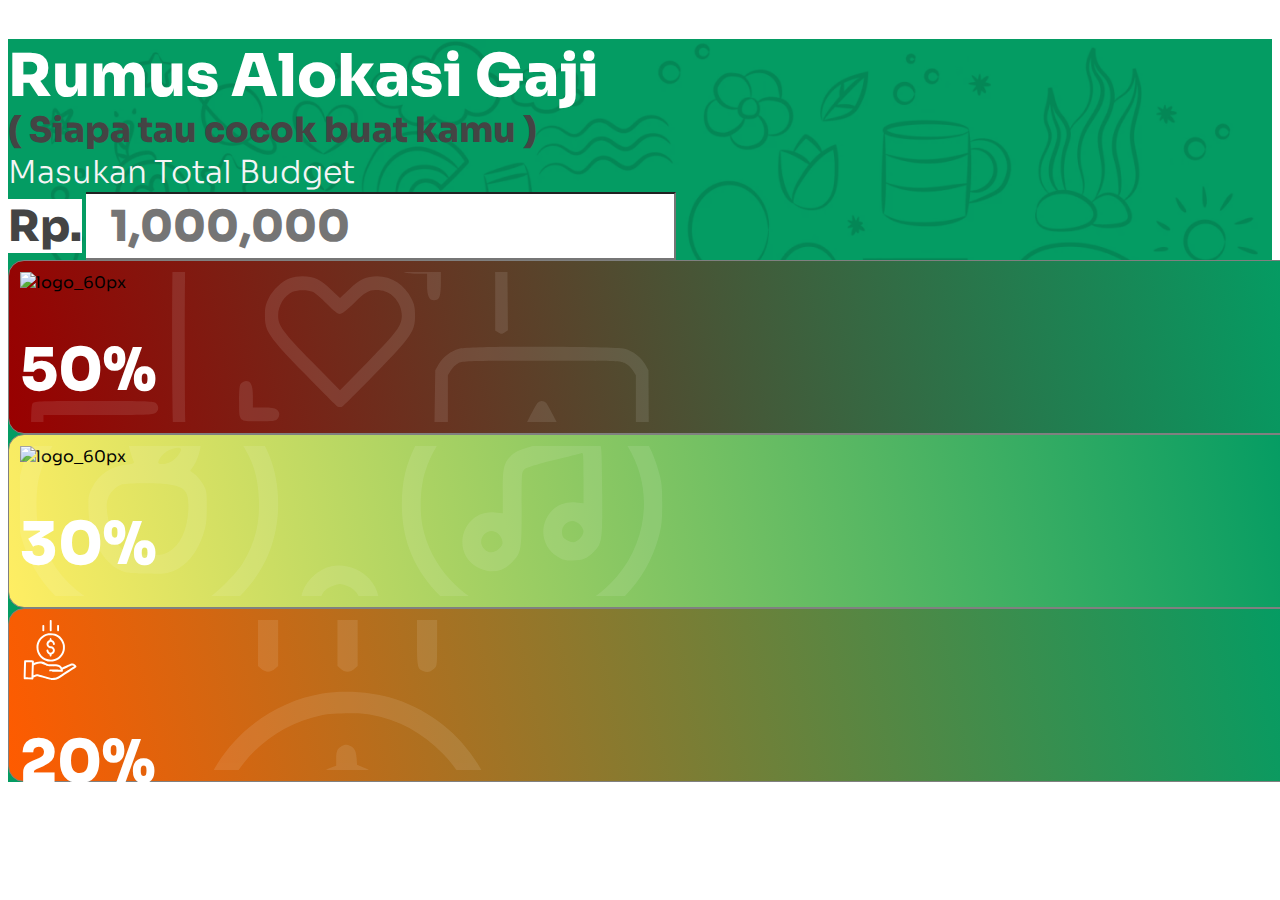
==== 1-finansial-freedom/index.html @ 9685508c "add web finansial-freedom" ====
<!DOCTYPE html>
<html lang="en">

<head>
    <meta charset="UTF-8">
    <meta http-equiv="X-UA-Compatible"
        content="IE=edge">
    <meta name="viewport"
        content="width=device-width, initial-scale=1.0">
    <title>Finansial Freedom</title>
    <!-- bootstrap 5 -->
    <link href="https://cdn.jsdelivr.net/npm/bootstrap@5.0.2/dist/css/bootstrap.min.css"
        rel="stylesheet"
        integrity="sha384-EVSTQN3/azprG1Anm3QDgpJLIm9Nao0Yz1ztcQTwFspd3yD65VohhpuuCOmLASjC"
        crossorigin="anonymous">
    <!-- favicon -->
    <link rel="apple-touch-icon"
        sizes="180x180"
        href="../favicon/apple-touch-icon.png">
    <link rel="icon"
        type="image/png"
        sizes="32x32"
        href="../favicon/favicon-32x32.png">
    <link rel="icon"
        type="image/png"
        sizes="16x16"
        href="../favicon/favicon-16x16.png">
    <link rel="manifest"
        href="../favicon/site.webmanifest">
    <!-- custom_css -->
    <link rel="stylesheet"
        href="style.css">
    <!-- font-sora-google -->
    <link rel="preconnect"
        href="https://fonts.googleapis.com">
    <link rel="preconnect"
        href="https://fonts.gstatic.com"
        crossorigin>
    <link href="https://fonts.googleapis.com/css2?family=Sora:wght@300;800&display=swap"
        rel="stylesheet">
</head>

<body>
    <section class="vh-100 overflow-auto cstm_bg d-block d-md-flex justify-content-md-center align-items-md-center p-3">
        <div class="container">
            <!-- content 1 -->
            <div class="row d-flex justify-content-center align-items-center mb-5">
                <div class="col-md-6">
                    <h1 class="display_1">
                        Rumus Alokasi Gaji
                    </h1>
                    <span class="display_2 display_2_1">
                        ( Siapa tau cocok buat kamu )
                    </span>
                    <br />
                    <label class="display_2 display_2_2">Masukan Total Budget</label>
                    <div class="input-group mb-3">
                        <span class="input-group-text cstm_text_input"
                            id="basic-addon1">Rp.</span>
                        <input type="tel"
                            class="form-control-lg form-control"
                            placeholder="1,000,000"
                            id="inputValue">
                    </div>
                </div>
            </div>
            <!-- content 2 -->
            <div class="row d-none"
                id="show">
                <div class="col-md-4 my-2">
                    <div class="cstm_card card_color_red d-flex align-items-center shadow-lg">
                        <div class="d-flex align-items-center">
                            <img class="img_60px me-5 d-block d-md-none d-xl-block"
                                src="/img/learning.svg"
                                alt="logo_60px">
                            <div class="d-flex flex-column">
                                <h1 class="display_1">50%</h1>
                                <h6 class="display_2_2"
                                    id="dana_utama"></h6>
                            </div>
                        </div>
                    </div>
                </div>
                <div class="col-md-4 my-2">
                    <div class=" cstm_card card_color_yellow d-flex align-items-center shadow-lg">
                        <div class="d-flex align-items-center">
                            <img class="img_60px me-5 d-block d-md-none d-xl-block"
                                src="/img/lifestyle.svg"
                                alt="logo_60px">
                            <div class="d-flex flex-column">
                                <h1 class="display_1">30%</h1>
                                <h6 class="display_2_2"
                                    id="dana_tabung"></h6>
                            </div>
                        </div>
                    </div>
                </div>
                <div class="col-md-4 my-2">
                    <div class=" cstm_card card_color_orange d-flex align-items-center shadow-lg">
                        <div class="d-flex align-items-center">
                            <img class="img_60px me-5 d-block d-md-none d-xl-block"
                                src="img/save_money.svg"
                                alt="logo_60px">
                            <div class="d-flex flex-column">
                                <h1 class="display_1">20%</h1>
                                <h6 class="display_2_2"
                                    id="dana_darurat"></h6>
                            </div>
                        </div>
                    </div>
                </div>
            </div>
        </div>
    </section>
    <!-- jquery 3.6.0 slim minified-->
    <script src="https://code.jquery.com/jquery-3.6.0.slim.min.js"
        integrity="sha256-u7e5khyithlIdTpu22PHhENmPcRdFiHRjhAuHcs05RI="
        crossorigin="anonymous"></script>
    <script src="script.js"></script>
</body>

</html>
---- 1-finansial-freedom/style.css ----
* {
    font-family: 'Sora', sans-serif;
}

.cstm_bg {
    background: url('img/bg.webp') #049C63;
    background-repeat: repeat;
    background-size: cover;
    background-blend-mode: multiply;
}

.display_1 {
    font-size: calc(2rem + 2.1vw);
    font-weight: 800;
    color: white;
    padding-bottom: -10px;
    margin-bottom: -5px;
}

.display_2 {
    color: #444444;
}

.display_2_1 {
    font-size: calc(.5rem + 2.1vw);
    font-weight: 800;
}

.display_2_2 {
    font-size: calc(.3rem + 2.1vw);
    font-weight: 300;
    color: whitesmoke;
}

.cstm_bg .display-2 {
    font-weight: 100;
}

.input-group .input-group-text {
    font-weight: 900;
    color: #444444;
    background-color: white;
    border: none;
    font-size: calc(1rem + 2.1vw);
    /* font-size: 32px; */
}

.cstm_bg .form-control {
    color: #444444;
    border-left: none;
    height: 2rem;
}

.cstm_bg .form-control-lg {
    color: #444444;
    font-weight: 800;
    font-size: calc(1rem + 2.1vw);
    padding: 1rem 1.5rem;
    /* font-size: 32px; */
}

.cstm_card {
    height: 150px;
    padding: 11px;
    border-radius: 1rem;
    border: 1px solid grey;
}

.card_color_red,
.card_color_yellow,
.card_color_orange {
    height: 150px;
    width: 100%;
    position: relative;
}

.card_color_red {
    background: linear-gradient(78.32deg, #990000 0%, #049C63 99.35%);
}

.card_color_yellow {
    background: linear-gradient(78.32deg, #FFEE63 0%, #049C63 99.35%);
}

.card_color_orange {
    background: linear-gradient(78.32deg, #FF5B00 0%, #049C63 99.35%);
}

.card_color_red::before,
.card_color_yellow::before,
.card_color_orange::before {
    height: 150px;
    width: 100%;
    content: '';
    position: absolute;
    background-repeat: no-repeat;
    background-size: 50%;
}

.card_color_red::before {
    background-image: url('img/bg_learning.svg');
}

.card_color_yellow::before {
    background-image: url('img/bg_lifestyle.svg');
}

.card_color_orange::before {
    background-image: url('img/bg_save_money.svg');
}

.img_60px {
    width: 60px;
    height: 60px;
}
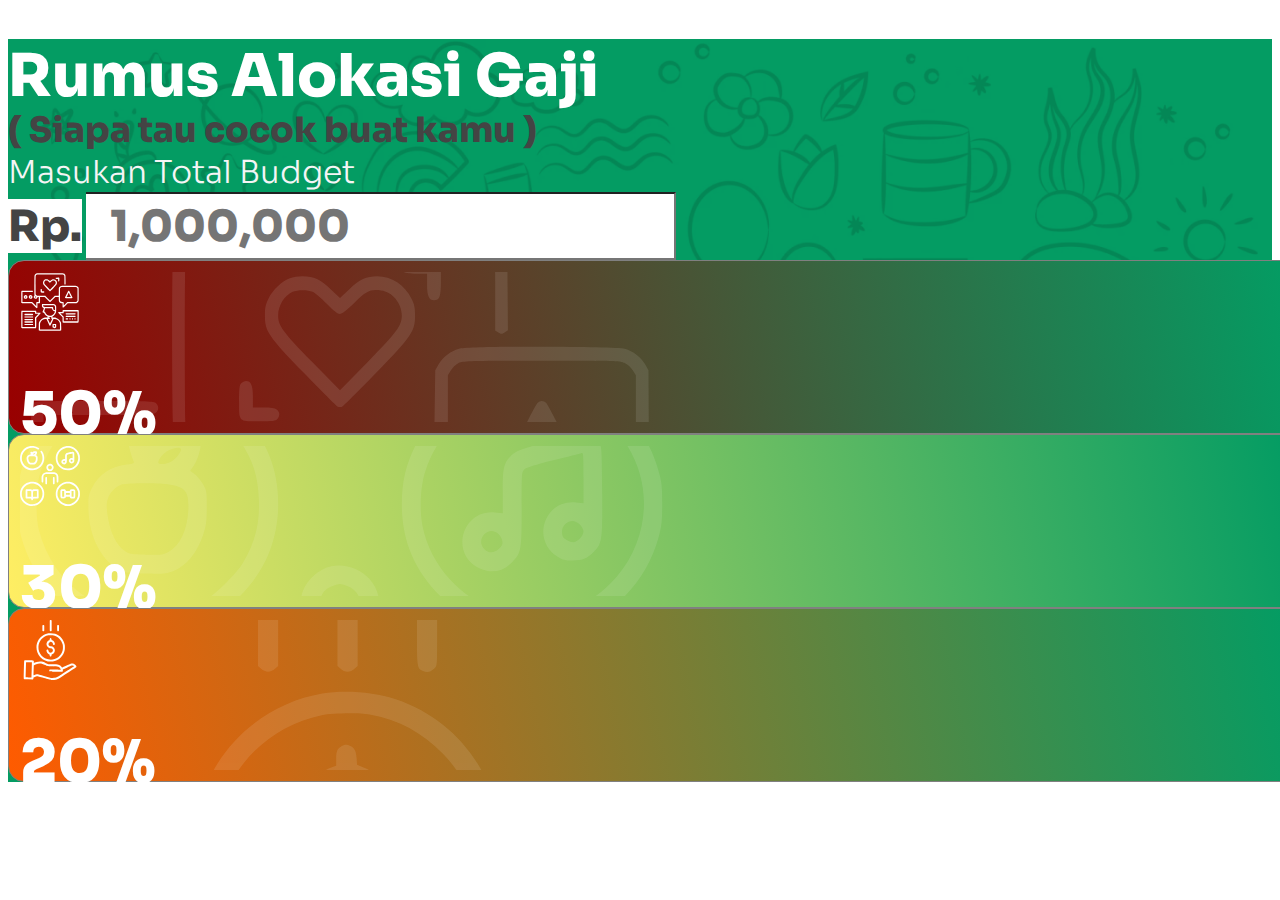
==== commit 14836167: "repair path source img 1-finasial-freedom" ====
--- a/1-finansial-freedom/index.html
+++ b/1-finansial-freedom/index.html
@@ -71,7 +71,7 @@
                     <div class="cstm_card card_color_red d-flex align-items-center shadow-lg">
                         <div class="d-flex align-items-center">
                             <img class="img_60px me-5 d-block d-md-none d-xl-block"
-                                src="/img/learning.svg"
+                                src="./img/learning.svg"
                                 alt="logo_60px">
                             <div class="d-flex flex-column">
                                 <h1 class="display_1">50%</h1>
@@ -85,7 +85,7 @@
                     <div class=" cstm_card card_color_yellow d-flex align-items-center shadow-lg">
                         <div class="d-flex align-items-center">
                             <img class="img_60px me-5 d-block d-md-none d-xl-block"
-                                src="/img/lifestyle.svg"
+                                src="./img/lifestyle.svg"
                                 alt="logo_60px">
                             <div class="d-flex flex-column">
                                 <h1 class="display_1">30%</h1>
@@ -99,7 +99,7 @@
                     <div class=" cstm_card card_color_orange d-flex align-items-center shadow-lg">
                         <div class="d-flex align-items-center">
                             <img class="img_60px me-5 d-block d-md-none d-xl-block"
-                                src="img/save_money.svg"
+                                src="./img/save_money.svg"
                                 alt="logo_60px">
                             <div class="d-flex flex-column">
                                 <h1 class="display_1">20%</h1>
